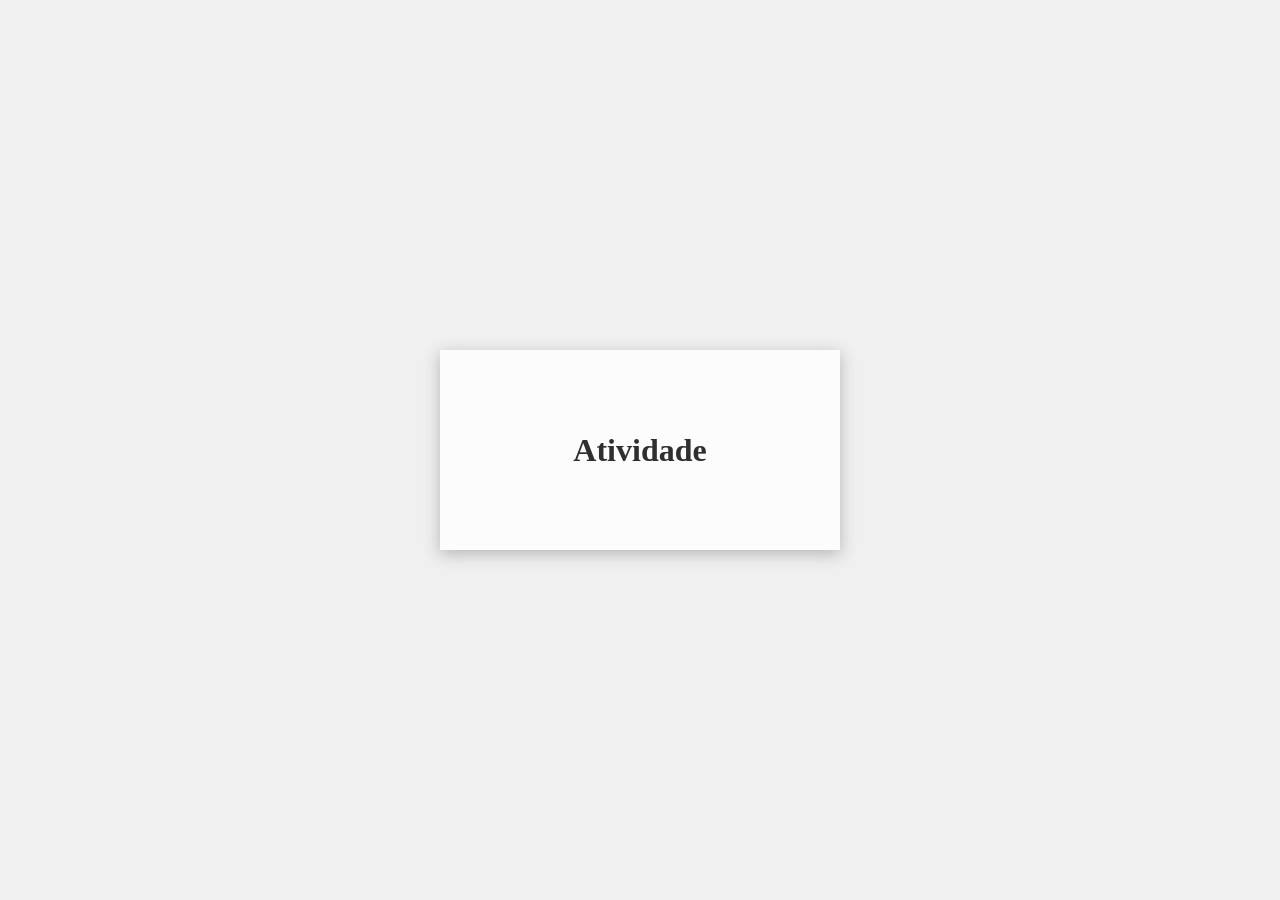
==== index.html @ 72fe0552 "atividade" ====
﻿<!DOCTYPE html>
<html lang="pt-BR">
<head>
    <meta charset="UTF-8">
    <title>Atividade</title>
    <style>
        body {
            margin: 0;
            height: 100vh;
            display: flex;
            justify-content: center;
            align-items: center;
            background: #f0f0f0;
        }

        .container {
            width: 400px;
            height: 200px;
            background: white;
            opacity: 0.8;
            box-shadow: 0 4px 15px rgba(0, 0, 0, 0.3);
            
            display: flex;
            justify-content: center;
            align-items: center;
        }

        h1 {
            margin: 0;
        }
    </style>
</head>
<body>
    <div class="container">
        <h1>Atividade</h1>
    </div>
</body>
</html>
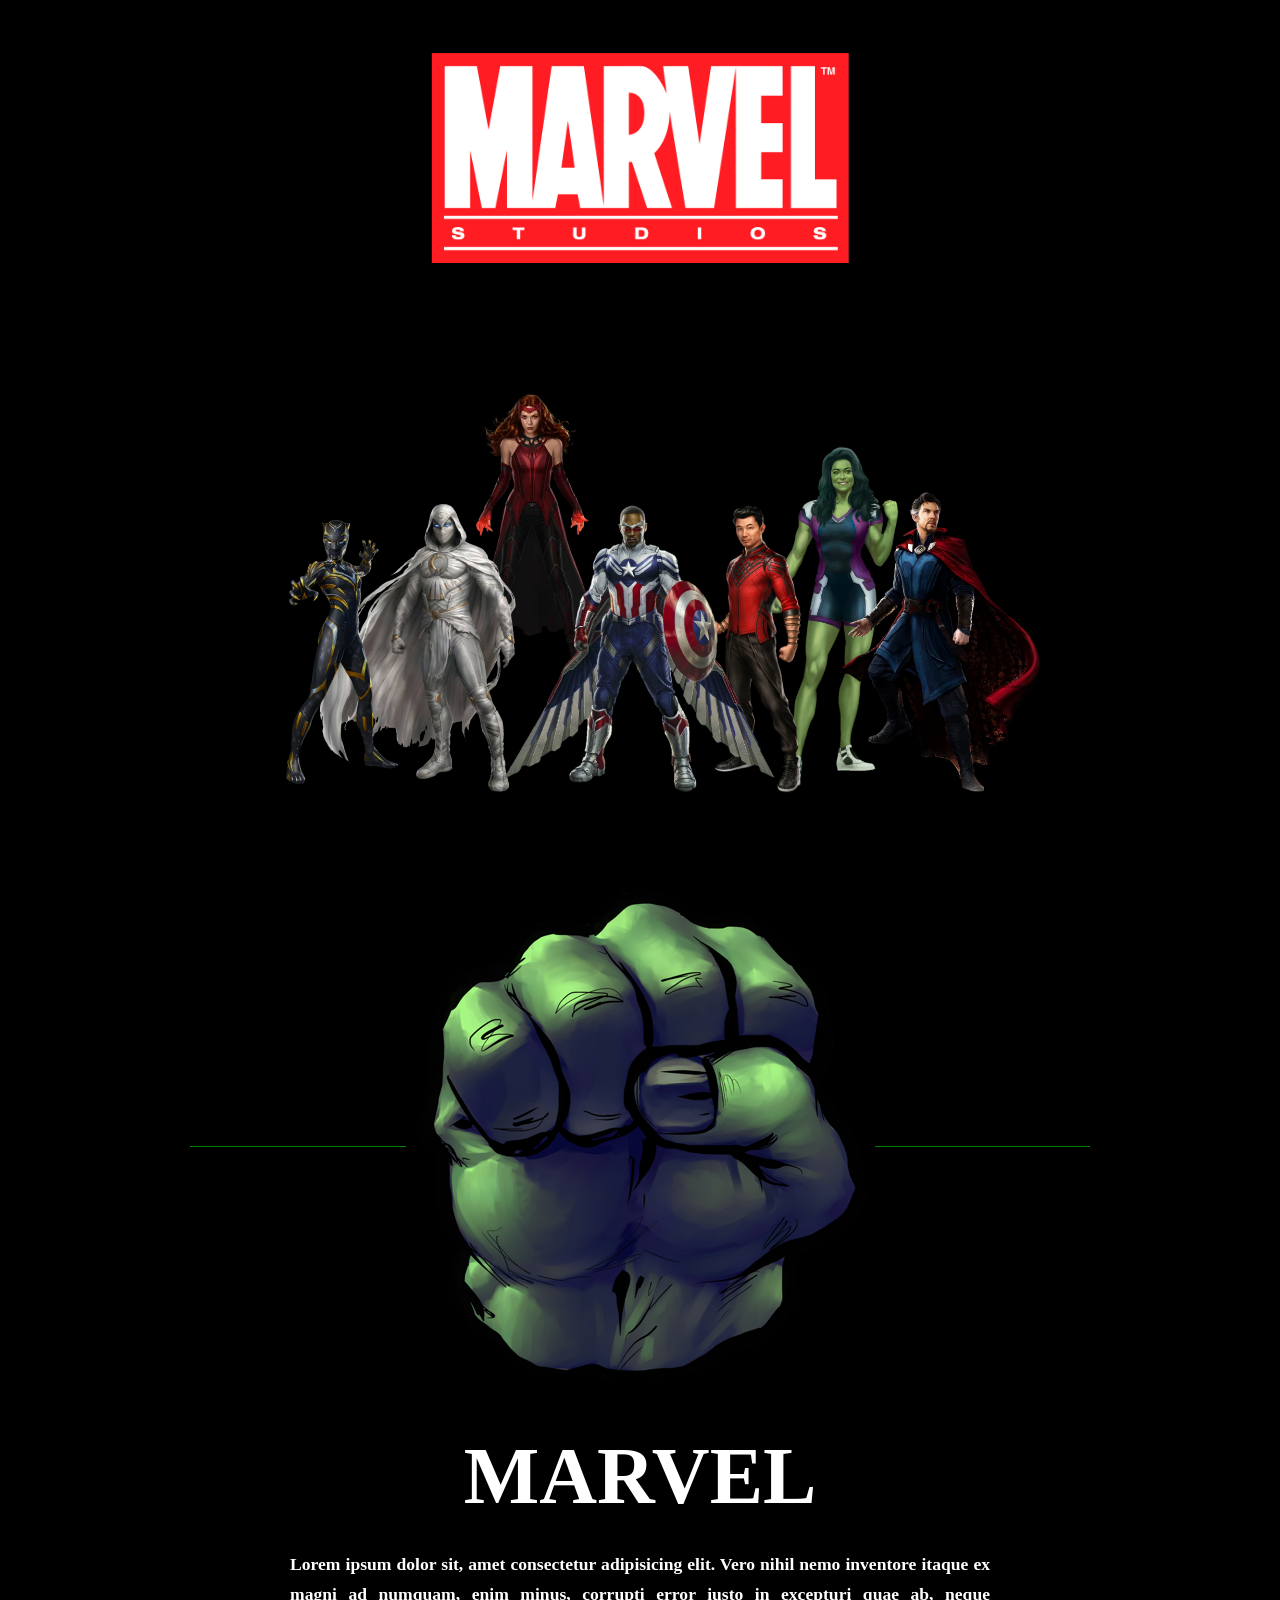
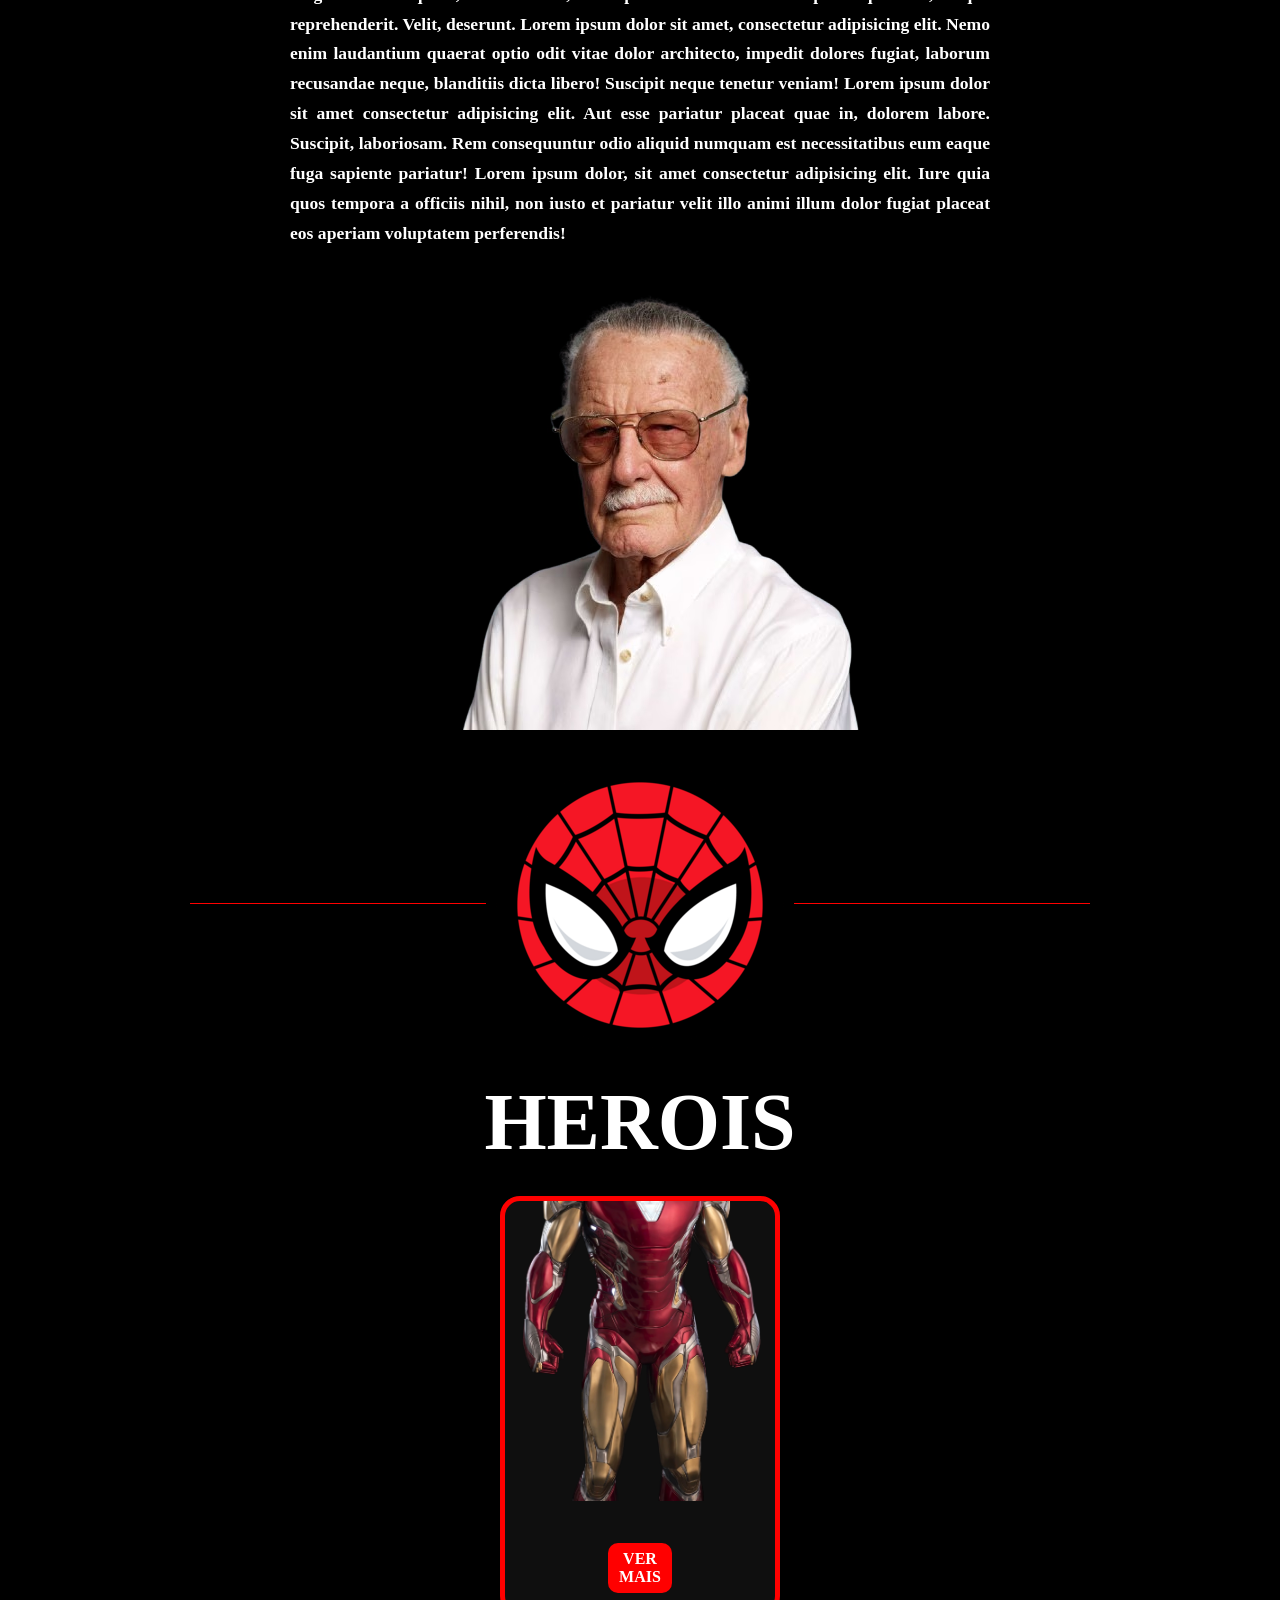
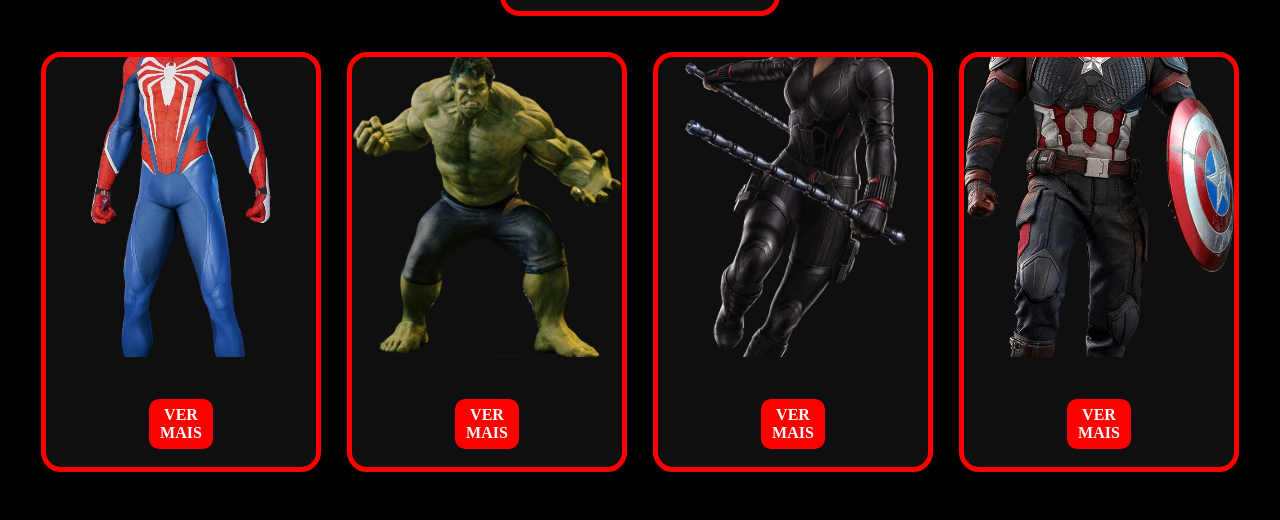
==== commit 6362ce58: "site web responcivo" ====
--- a/index.html
+++ b/index.html
@@ -1,38 +1,89 @@
-﻿<!DOCTYPE html>
-<html lang="pt-BR">
+<!DOCTYPE html>
+<html lang="en">
+
 <head>
     <meta charset="UTF-8">
-    <title>Atividade</title>
-    <style>
-        body {
-            margin: 0;
-            height: 100vh;
-            display: flex;
-            justify-content: center;
-            align-items: center;
-            background: #f0f0f0;
-        }
+    <meta name="viewport" content="width=device-width, initial-scale=1.0">
+    <link rel="stylesheet" href="stylecompleto.css">
+    <title>MARVEL - HEROIS</title>
+</head>
 
-        .container {
-            width: 400px;
-            height: 200px;
-            background: white;
-            opacity: 0.8;
-            box-shadow: 0 4px 15px rgba(0, 0, 0, 0.3);
-            
-            display: flex;
-            justify-content: center;
-            align-items: center;
-        }
+<body>
+    <center>
+        <img src="imgs/Marvel-Studios-Logo-2008-2011.png" alt="">
+        <br>
+        <img id="avg" src="imgs/avengers.webp" alt="">
 
-        h1 {
-            margin: 0;
-        }
-    </style>
-</head>
-<body>
-    <div class="container">
-        <h1>Atividade</h1>
-    </div>
+        <div class="hr-icon">
+            <span class="linha"></span>
+            <span class="icone"><img src="imgs/hulk-icon.png" alt=""></span>
+            <span class="linha"></span>
+        </div>
+        <h1>MARVEL</h1>
+        <div id="sectionmarvel">
+            <p>
+                Lorem ipsum dolor sit, amet consectetur adipisicing elit. Vero nihil nemo inventore itaque ex magni ad
+                numquam, enim minus, corrupti error iusto in excepturi quae ab, neque reprehenderit. Velit, deserunt.
+                Lorem ipsum dolor sit amet, consectetur adipisicing elit. Nemo enim laudantium quaerat optio odit vitae
+                dolor architecto, impedit dolores fugiat, laborum recusandae neque, blanditiis dicta libero! Suscipit
+                neque tenetur veniam!
+                Lorem ipsum dolor sit amet consectetur adipisicing elit. Aut esse pariatur placeat quae in, dolorem
+                labore. Suscipit, laboriosam. Rem consequuntur odio aliquid numquam est necessitatibus eum eaque fuga
+                sapiente pariatur!
+                Lorem ipsum dolor, sit amet consectetur adipisicing elit. Iure quia quos tempora a officiis nihil, non
+                iusto et pariatur velit illo animi illum dolor fugiat placeat eos aperiam voluptatem perferendis!
+            </p>
+            <img id="stan" src="imgs/stanley.avif" alt="">
+        </div>
+
+        <div class="hr-icon2">
+            <span class="linha2"></span>
+            <span class="icone2"><img src="imgs/spider-icon.png" alt=""></span>
+            <span class="linha2"></span>
+        </div>
+
+        <h1>HEROIS</h1>
+        <!-- CARDS DE PAGINAS -->
+        <div id="cardss">
+            <!-- CARD 1 -->
+            <div class="cards">
+                <img class="cardimg" src="imgs/ironman.png" alt="">
+                <div>
+                    <a href="paginas/ironman.html"><button>VER MAIS</button></a>
+                </div>
+            </div>
+            <div id="cardshero">
+                <!-- CARD 2 -->
+                <div class="cards">
+                    <img class="cardimg" src="imgs/spiderman.webp" alt="">
+                    <div>
+                        <a href="paginas/spiderman.html"><button>VER MAIS</button></a>
+                    </div>
+                </div>
+                <!-- CARD 3 -->
+                <div class="cards">
+                    <img class="cardimg" src="imgs/Hulk_MCU.webp" alt="">
+                    <div>
+                        <a href="paginas/hulk.html"><button>VER MAIS</button></a>
+                    </div>
+                </div>
+                <!-- CARD 4 -->
+                <div class="cards">
+                    <img class="cardimg" src="imgs/viuvan.png" alt="">
+                    <div>
+                        <a href="paginas/viuvaneagra.html"><button>VER MAIS</button></a>
+                    </div>
+                </div>
+                <!-- CARD 5 -->
+                <div class="cards">
+                    <img class="cardimg" src="imgs/capitao.webp" alt="">
+                    <div>
+                        <a href="paginas/capitao.html"><button>VER MAIS</button></a>
+                    </div>
+                </div>
+            </div>
+        </div>
+    </center>
 </body>
+
 </html>
--- a/stylecompleto.css
+++ b/stylecompleto.css
@@ -0,0 +1,226 @@
+@import url('https://fonts.googleapis.com/css2?family=Arimo:ital,wght@0,400..700;1,400..700&display=swap');
+
+* {
+    margin: 0;
+    padding: 0;
+    box-sizing: border-box;
+}
+
+html {
+    scroll-behavior: smooth;
+}
+
+body {
+    background-color: black;
+    color: white;
+    min-height: 100vh;
+    overflow-x: hidden;
+    padding: clamp(16px, 4vw, 40px) 16px 48px;
+    font-family: "Arimo", sans-serif;
+}
+
+body,
+button,
+a {
+    font-family: inherit;
+}
+
+img {
+    display: block;
+    max-width: 100%;
+    height: auto;
+}
+
+center {
+    display: flex;
+    flex-direction: column;
+    align-items: center;
+    width: min(1200px, calc(100% - 32px));
+    margin: 0 auto;
+    text-align: center;
+    gap: clamp(16px, 3vw, 28px);
+}
+
+hr {
+    width: min(90%, 900px);
+    margin: 0;
+}
+
+body > center > img:first-of-type {
+    width: min(90%, 420px);
+}
+
+#avg {
+    width: min(90%, 900px);
+}
+
+h1 {
+    color: white;
+    text-align: center;
+    font-size: clamp(2.6rem, 8vw, 5rem);
+    font-weight: 900;
+    margin: 0;
+}
+
+#cardss {
+    width: 100%;
+    display: flex;
+    flex-direction: column;
+    align-items: center;
+    gap: clamp(20px, 4vw, 36px);
+}
+
+#cardshero {
+    width: 100%;
+    display: grid;
+    grid-template-columns: repeat(auto-fit, minmax(180px, 1fr));
+    gap: clamp(16px, 3vw, 24px);
+    align-items: stretch;
+    justify-content: center;
+    justify-items: center;
+}
+
+.cards {
+    width: 100%;
+    max-width: 280px;
+    min-height: 420px;
+    background-color: rgb(15, 15, 15);
+    border-radius: 20px;
+    border: solid 5px red;
+    display: flex;
+    flex-direction: column;
+    align-items: center;
+    justify-content: space-between;
+    overflow: hidden;
+    padding-bottom: 18px;
+    gap: 16px;
+}
+
+#stan {
+    transform: scaleX(-1);
+}
+
+.cards img {
+    width: 100%;
+}
+
+p {
+    color: white;
+    text-align: justify;
+    width: min(100%, 700px);
+    margin: 0;
+    font-weight: bold;
+    line-height: 1.7;
+    font-size: clamp(1rem, 2vw, 1.1rem);
+}
+
+#sectionmarvel {
+    display: flex;
+    width: 100%;
+    flex-wrap: wrap;
+    justify-content: center;
+    align-items: center;
+    gap: clamp(20px, 4vw, 40px);
+}
+
+.cardimg {
+    width: 100%;
+    height: clamp(220px, 30vw, 300px);
+    object-fit: cover;
+}
+
+button {
+    background-color: red;
+    border: none;
+    margin-top: 0;
+    height: 50px;
+    width: min(80%, 220px);
+    border-radius: 10px;
+    color: white;
+    text-decoration: none;
+    font-weight: bold;
+    font-size: clamp(0.95rem, 2vw, 1rem);
+    cursor: pointer;
+}
+
+.hr-icon {
+    display: flex;
+    align-items: center;
+    text-align: center;
+    margin: 0;
+    width: min(90%, 900px);
+}
+
+.hr-icon .linha {
+    flex: 1;
+    border-bottom: 1px solid green;
+}
+
+.hr-icon .icone {
+    padding: 0 8px;
+    font-size: 10px;
+}
+
+.hr-icon2 {
+    display: flex;
+    align-items: center;
+    text-align: center;
+    margin: 0;
+    width: min(90%, 900px);
+}
+
+.hr-icon2 .linha2 {
+    flex: 1;
+    border-bottom: 1px solid red;
+}
+
+.hr-icon2 .icone2 {
+    padding: 0 8px;
+    font-size: 10px;
+}
+
+@media (max-width: 768px) {
+    body {
+        padding-inline: 12px;
+    }
+
+    #sectionmarvel {
+        flex-direction: column;
+    }
+
+    #sectionmarvel p {
+        width: 100%;
+    }
+
+    .cards {
+        max-width: 100%;
+        min-height: 380px;
+    }
+
+    .cardimg {
+        height: 240px;
+    }
+
+    button {
+        width: min(90%, 240px);
+    }
+}
+
+@media (max-width: 480px) {
+    h1 {
+        font-size: clamp(2.2rem, 15vw, 3.2rem);
+    }
+
+    .hr-icon,
+    .hr-icon2 {
+        width: 100%;
+    }
+
+    #cardshero {
+        grid-template-columns: 1fr;
+    }
+
+    .cards {
+        min-height: 360px;
+    }
+}
